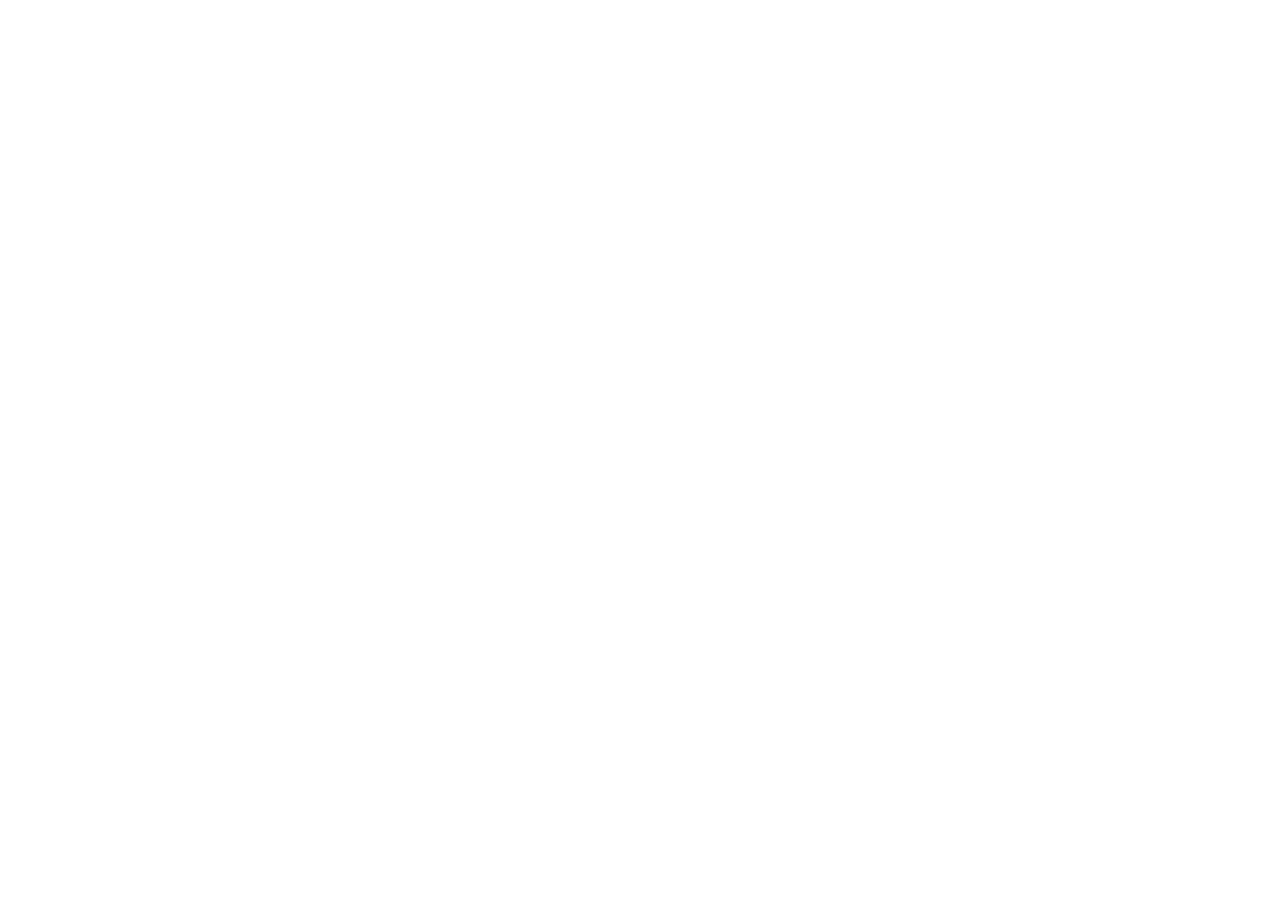
==== index.html @ d44e19df ":tada: start project an page login and forgotten" ====
<!DOCTYPE html>
<html lang="en">
  <head>
    <meta charset="UTF-8" />
    <meta http-equiv="X-UA-Compatible" content="IE=edge" />
    <meta name="viewport" content="width=device-width, initial-scale=1.0" />
    <!-- FONT -->
    <link rel="preconnect" href="https://fonts.googleapis.com" />
    <link rel="preconnect" href="https://fonts.gstatic.com" crossorigin />
    <link
      href="https://fonts.googleapis.com/css2?family=Quicksand:wght@300;500;700&display=swap"
      rel="stylesheet"
    />
    <style>
      :root {
        --very-light-pink: #c7c7c7;
        --white: #fff;
        --black: #000;
        --text-input-field: #f7f7f7;
        --hospital-green: #acd9b2;
      }
    </style>
    <title>Yard</title>
  </head>
  <body></body>
</html>
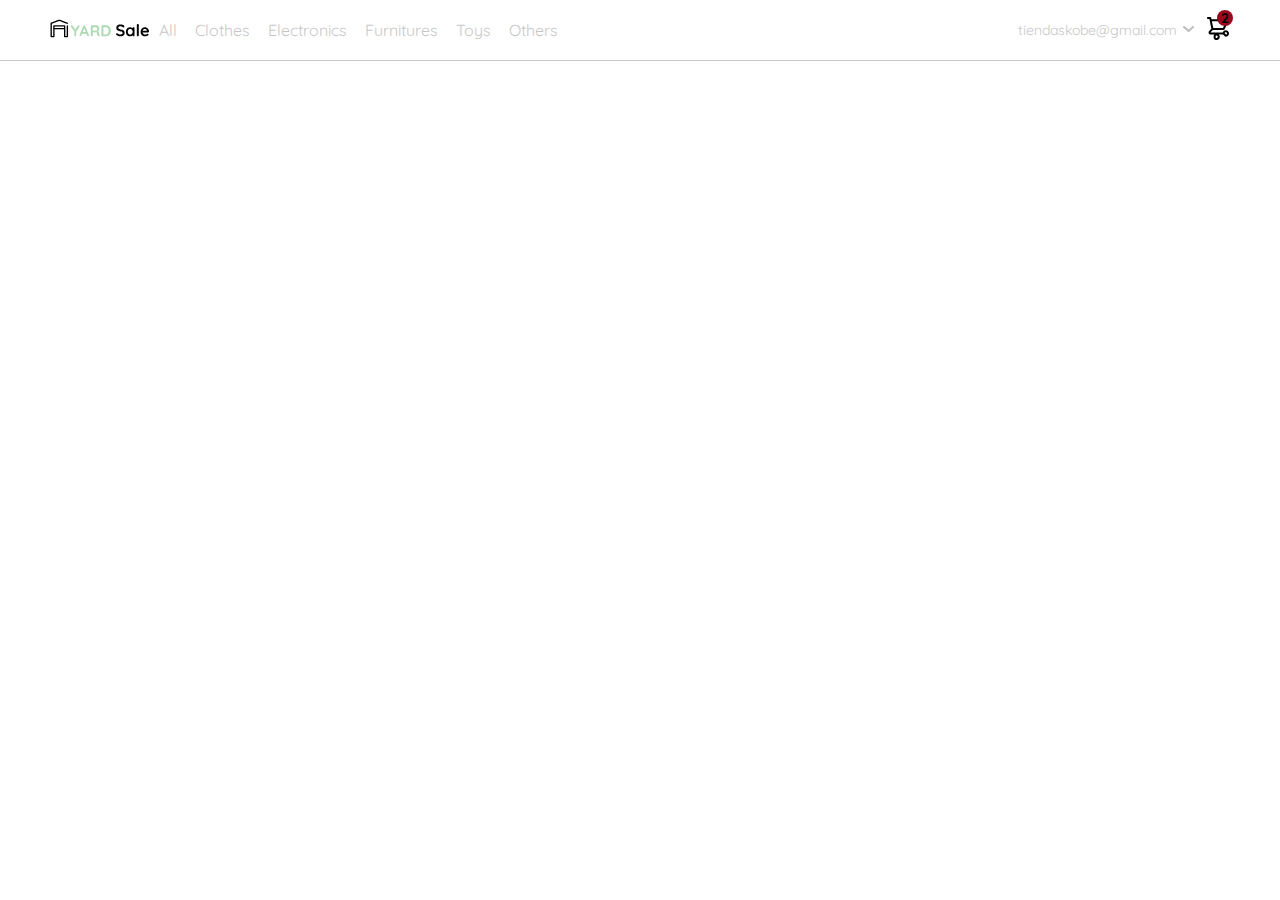
==== commit dca32120: ":sparkles: merge menu with index" ====
--- a/index.html
+++ b/index.html
@@ -4,23 +4,57 @@
     <meta charset="UTF-8" />
     <meta http-equiv="X-UA-Compatible" content="IE=edge" />
     <meta name="viewport" content="width=device-width, initial-scale=1.0" />
-    <!-- FONT -->
-    <link rel="preconnect" href="https://fonts.googleapis.com" />
-    <link rel="preconnect" href="https://fonts.gstatic.com" crossorigin />
-    <link
-      href="https://fonts.googleapis.com/css2?family=Quicksand:wght@300;500;700&display=swap"
-      rel="stylesheet"
-    />
-    <style>
-      :root {
-        --very-light-pink: #c7c7c7;
-        --white: #fff;
-        --black: #000;
-        --text-input-field: #f7f7f7;
-        --hospital-green: #acd9b2;
-      }
-    </style>
-    <title>Yard</title>
+    
+    <link rel="preconnect" href="https://fonts.googleapis.com">
+<link rel="preconnect" href="https://fonts.gstatic.com" crossorigin>
+<link href="https://fonts.googleapis.com/css2?family=Quicksand:wght@300;500;700&display=swap" rel="stylesheet">
+<link rel="stylesheet" href="./assets/css/style.css">
+    <title>Tiendas Kobe</title>
+    
   </head>
-  <body></body>
+  <body>
+    <nav>
+      <img class="menu" src="./assets/icons/icon_menu.svg" alt="menu" />
+
+      <div class="navbar-left">
+        <img class="logo" src="./assets/logos/logo_yard_sale.svg" alt="logo" />
+        <ul class="nabvar-left_menu">
+          <li><a href="/">All</a></li>
+          <li><a href="/">Clothes</a></li>
+          <li><a href="/">Electronics</a></li>
+          <li><a href="/">Furnitures</a></li>
+          <li><a href="/">Toys</a></li>
+          <li><a href="/">Others</a></li>
+        </ul>
+      </div>
+      <div class="navbar-right">
+        <ul>
+          <li class="nabvar-email">
+            tiendaskobe@gmail.com
+            <img src="./assets/icons/flechita.svg" alt="" />
+          </li>
+
+          <li>
+            <img
+              class="navbar-shopping-cart"
+              src="./assets/icons/icon_shopping_cart.svg"
+              alt="Shoppping Cart"
+            />
+            <div class="number">2</div>
+          </li>
+        </ul>
+      </div>
+
+      <div class="desktop-menu inactive">
+        <ul>
+          <li><a href="#">My orders</a></li>
+          <li><a href="#">My account</a></li>
+          <li><a href="#">Sign out</a></li>
+        </ul>
+      </div>
+    </nav>
+
+
+    <script src="./assets/js/main.js"></script>
+  </body>
 </html>
--- a/assets/css/style.css
+++ b/assets/css/style.css
@@ -0,0 +1,214 @@
+:root {
+  --very-light-pink: #c7c7c7;
+  --white: #fff;
+  --black: #000;
+  --text-input-field: #f7f7f7;
+
+  --hospital-purple: #9a081d;
+  --sm: 14px;
+  --md: 16px;
+  --lg: 18px;
+}
+body {
+  margin: 0;
+  padding: 0;
+  font-family: "Quicksand", sans-serif;
+}
+
+.inactive {
+  display: none;
+}
+
+.nabvar-left_menu {
+  display: none;
+}
+
+.nabvar-email {
+  display: none;
+}
+nav {
+  display: flex;
+  justify-content: space-between;
+  align-items: center;
+  border-bottom: 1px solid var(--very-light-pink);
+  padding: 0 20px;
+}
+
+.nabvar-email {
+  color: var(--very-light-pink);
+  font-size: var(--sm);
+  cursor: pointer;
+}
+.navbar-right {
+  position: relative;
+}
+.navbar-right ul {
+  list-style-type: none;
+}
+
+.navbar-right div {
+  width: 16px;
+  height: 16px;
+  background-color: var(--hospital-purple);
+  border-radius: 50%;
+  font-size: var(--sm);
+  font-weight: bold;
+  position: absolute;
+  top: 10px;
+  right: -3px;
+  display: flex;
+  justify-content: center;
+  align-items: center;
+}
+
+.desktop-menu {
+  width: 100px;
+  background-color: var(--white);
+  height: auto;
+  border: 1px solid var(--very-light-pink);
+  border-radius: 6px;
+  padding: 20px 20px 0 20px;
+  position: absolute;
+  top: 60px;
+  right: 60px;
+}
+.desktop-menu ul {
+  list-style: none;
+  padding: 0;
+  margin: 0;
+  text-align: end;
+}
+.desktop-menu a {
+  text-decoration: none;
+  color: var(--black);
+  margin-bottom: 20px;
+  display: inline-block;
+}
+
+.desktop-menu ul li:last-child {
+  padding-top: 20px;
+  border-top: 1px solid var(--very-light-pink);
+}
+
+.desktop-menu ul li:nth-child(1),
+.desktop-menu ul li:nth-child(2) {
+  font-weight: bold;
+}
+
+.desktop-menu ul li:last-child a {
+  color: var(--hospital-purple);
+  font-size: var(--sm);
+}
+
+.my-order-container {
+  padding: 20px;
+}
+
+.order {
+  display: grid;
+  grid-template-columns: auto 1fr auto;
+  gap: 16px;
+  margin-bottom: 12px;
+  align-items: center;
+}
+.my-order-content {
+  display: flex;
+  flex-direction: column;
+}
+
+.product-price {
+  font-weight: bold;
+}
+
+.date-product {
+  font-weight: bold;
+}
+
+.count-articles {
+  color: var(--very-light-pink);
+}
+
+.order p:nth-child(1) {
+  display: flex;
+  flex-direction: column;
+}
+
+.my-order p {
+  display: flex;
+  flex-direction: column;
+}
+.order p span:nth-child(1) {
+  font-size: var(--md);
+  font-weight: bold;
+}
+.order p span:nth-child(2) {
+  font-size: var(--sm);
+  color: var(--very-light-pink);
+}
+.order p:nth-child(2) {
+  text-align: end;
+  font-weight: bold;
+}
+
+.title {
+  font: var(--lg);
+  margin-bottom: 40px;
+  font-weight: bold;
+}
+
+.logo {
+  width: 100px;
+}
+
+@media (min-width: 640px) {
+  nav {
+    justify-content: space-between;
+    padding: 0 50px;
+  }
+
+  .menu {
+    display: none;
+  }
+
+  .navbar-left {
+    display: flex;
+  }
+  .navbar-right ul,
+  .navbar-left ul {
+    list-style-type: none;
+    padding: 0;
+    margin: 0;
+    display: flex;
+    align-items: center;
+    height: 60px;
+  }
+
+  .nabvar-left_menu {
+    display: block;
+  }
+
+  .nabvar-email {
+    display: block;
+    margin-right: 14px;
+  }
+
+  .nabvar-email img {
+    margin-left: 4px;
+    transform: rotate(90deg);
+  }
+
+  .navbar-left ul li a,
+  .navbar-right ul li a {
+    text-decoration: none;
+    color: var(--very-light-pink);
+    border: 1px solid var(--white);
+    padding: 8px;
+    border-radius: 8px;
+  }
+
+  .navbar-left ul li a:hover,
+  .navbar-right ul li a:hover {
+    border: 1px solid var(--hospital-purple);
+    color: var(--hospital-purple);
+  }
+}
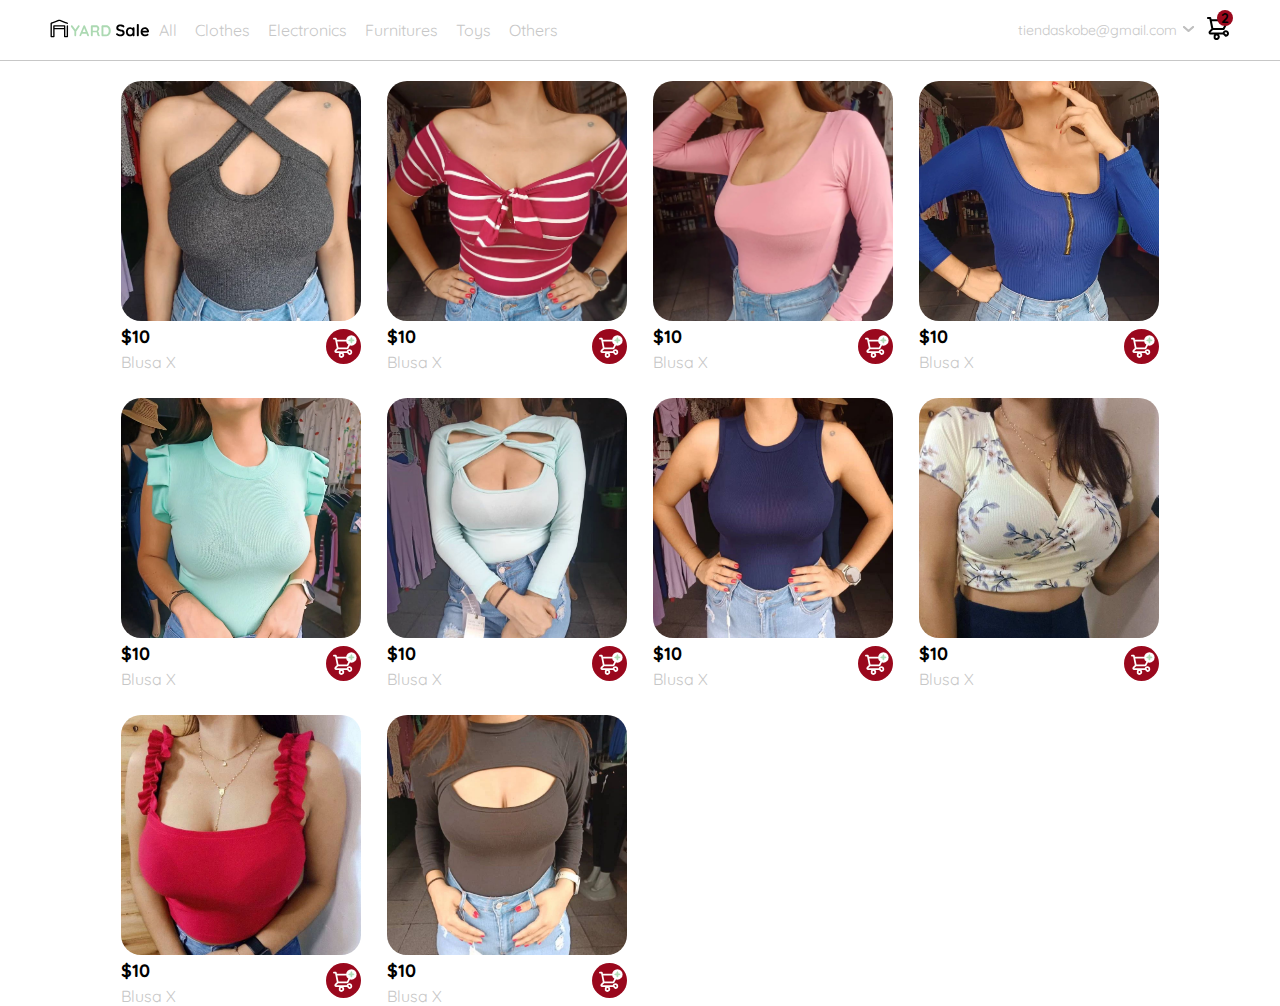
==== commit 45c3f4d2: ":tada: create arrays products and render" ====
--- a/index.html
+++ b/index.html
@@ -52,7 +52,125 @@
           <li><a href="#">Sign out</a></li>
         </ul>
       </div>
+      <div class="menu-mobile inactive">
+        <ul>
+            <li>CATEGORIES</li>
+            <li>All</li>
+            <li>CLothes</li>
+            <li>Electronics</li>
+            <li>Furnitures</li>
+            <li>Toys</li>
+            <li>Others</li>
+            
+            
+        </ul>
+        <ul>
+            <li>My Orders</li>
+            <li>My account</li>
+        </ul>
+        <ul>
+            <li class="email">kobetiendas@gmail.com</li>
+            <li class="sign-out">Sign out</li>
+        </ul>
+            </div>
     </nav>
+
+    <aside class="my-order inactive">
+      <div class="my-order-container">
+        <div class="title-container">
+          <img src="./assets/icons/flechita.svg" alt="arrow">
+          <p class="title">My order</p>
+          </div>
+        
+        <div class="shopping-cart">
+          <div class="cart_product">
+            <img
+              class="cart-image"
+              src="./assets/images/blusas/295560932_778979743233538_185955359791984085_n.webp"
+              alt=""
+            />
+            <p>Blusa X</p>
+          </div>
+          <div class="price-x">
+            <p class="product-price">$120</p>
+          <img src="./assets/icons/icon_close.png" alt="close" />
+          </div>
+        </div>
+        <div class="shopping-cart">
+          <div class="cart_product">
+            <img
+              class="cart-image"
+              src="./assets/images/blusas/295560932_778979743233538_185955359791984085_n.webp"
+              alt=""
+            />
+            <p>Blusa X</p>
+          </div>
+          <div class="price-x">
+            <p class="product-price">$120</p>
+          <img src="./assets/icons/icon_close.png" alt="close" />
+          </div>
+        </div>
+        <div class="shopping-cart">
+          <div class="cart_product">
+            <img
+              class="cart-image"
+              src="./assets/images/blusas/295560932_778979743233538_185955359791984085_n.webp"
+              alt=""
+            />
+            <p>Blusa X</p>
+          </div>
+          <div class="price-x">
+            <p class="product-price">$120</p>
+          <img src="./assets/icons/icon_close.png" alt="close" />
+          </div>
+        </div>
+          <div class="shopping-cart">
+            <div class="cart_product">
+              <img
+                class="cart-image"
+                src="./assets/images/blusas/295560932_778979743233538_185955359791984085_n.webp"
+                alt=""
+              />
+              <p>Blusa X</p>
+            </div>
+            <div class="price-x">
+              <p class="product-price">$120</p>
+            <img src="./assets/icons/icon_close.png" alt="close" />
+            </div>
+          </div>
+          <div class="shopping-cart">
+            <div class="cart_product">
+              <img
+                class="cart-image"
+                src="./assets/images/blusas/295560932_778979743233538_185955359791984085_n.webp"
+                alt=""
+              />
+              <p>Blusa X</p>
+            </div>
+            <div class="price-x">
+              <p class="product-price">$120</p>
+            <img src="./assets/icons/icon_close.png" alt="close" />
+            </div>
+          </div>
+          <div class="my-order-content">
+            <div>
+              <p class="date-product">Total</p>
+              
+            </div>
+            <p class="product-price">$560</p>
+          </div>
+          <button type="submit" class="button-primary button-create-account">
+            Checkout
+          </button>
+      </div>
+      
+    </aside>
+
+    <section class="main-section">
+      <div class="card__container">
+        
+      </div>
+    </section>
 
 
     <script src="./assets/js/main.js"></script>
--- a/assets/css/style.css
+++ b/assets/css/style.css
@@ -61,8 +61,98 @@
   align-items: center;
 }
 
+.menu-mobile {
+  background-color: var(--white);
+  padding: 24px;
+  position: absolute;
+  top: 62px;
+  
+}
+
+.menu-mobile ul:nth-child(1) {
+  border-bottom: 1px solid var(--very-light-pink);
+}
+
+.menu-mobile ul {
+  list-style-type: none;
+  color: var(--black);
+  font-weight: bold;
+  padding: 0;
+  margin: 24px 0 0;
+}
+
+.menu-mobile ul li {
+  margin-bottom: 24px;
+}
+
+.email {
+  font-weight: 300;
+  font-size: var(--sm);
+  margin-top: 70px;
+}
+
+.sign-out {
+  color: var(--hospital-purple);
+  font-size: var(--sm);
+}
+
+.my-order {
+  width: 100%;
+}
+
+.my-order-content {
+  background-color: var(--text-input-field);
+  border-radius: 8px;
+  padding: 20px 20px;
+  display: flex;
+  justify-content: space-between;
+  align-items: center;
+  margin-top: 20px;
+}
+
+.title {
+  font-weight: bold;
+  font-size: var(--lg);
+}
+
+.title-container {
+  display: flex;
+}
+.title-container img {
+  transform: rotate(180deg);
+  margin-right: 14px;
+}
+
+.my-order-container {
+  padding: 20px;
+}
+
+.order {
+  display: grid;
+  grid-template-columns: auto 1fr auto;
+  gap: 16px;
+  margin-bottom: 12px;
+  align-items: center;
+}
+
+.product-price {
+  font-weight: bold;
+}
+
+.date-product {
+  font-weight: bold;
+}
+
+.count-articles {
+  color: var(--very-light-pink);
+}
+
+.order p:nth-child(1) {
+  display: flex;
+  flex-direction: column;
+}
+
 .desktop-menu {
-  width: 100px;
   background-color: var(--white);
   height: auto;
   border: 1px solid var(--very-light-pink);
@@ -100,43 +190,6 @@
   font-size: var(--sm);
 }
 
-.my-order-container {
-  padding: 20px;
-}
-
-.order {
-  display: grid;
-  grid-template-columns: auto 1fr auto;
-  gap: 16px;
-  margin-bottom: 12px;
-  align-items: center;
-}
-.my-order-content {
-  display: flex;
-  flex-direction: column;
-}
-
-.product-price {
-  font-weight: bold;
-}
-
-.date-product {
-  font-weight: bold;
-}
-
-.count-articles {
-  color: var(--very-light-pink);
-}
-
-.order p:nth-child(1) {
-  display: flex;
-  flex-direction: column;
-}
-
-.my-order p {
-  display: flex;
-  flex-direction: column;
-}
 .order p span:nth-child(1) {
   font-size: var(--md);
   font-weight: bold;
@@ -150,14 +203,106 @@
   font-weight: bold;
 }
 
-.title {
-  font: var(--lg);
-  margin-bottom: 40px;
+.product-price {
+  font-weight: bold;
+}
+
+.date-product {
+  font-weight: bold;
+}
+
+.count-articles {
+  color: var(--very-light-pink);
+}
+.cart-image {
+  width: 70px;
+  height: 70px;
+  object-fit: cover;
+  border-radius: 10px;
+}
+/* .cart_product {
+  display: flex;
+  gap: 20px;
+  align-items: center;
+  color: var(--very-light-pink);
+} */
+.shopping-cart {
+  display: flex;
+  align-items: center;
+  justify-content: space-between;
+
+  padding-top: 20px;
+}
+
+.button-primary {
+  background-color: var(--hospital-purple);
+  color: var(--white);
+  border: none;
+  width: 100%;
+  border-radius: 8px;
+  padding: 20px;
+  font-size: var(--md);
+  margin-top: 20px;
+  cursor: pointer;
   font-weight: bold;
 }
 
 .logo {
   width: 100px;
+}
+
+.price-x {
+  display: flex;
+  align-items: center;
+  gap: 15px;
+}
+
+.card__container {
+  display: grid;
+  grid-template-columns: repeat(auto-fill, 180px);
+  gap: 26px;
+  justify-content: center;
+  margin-top: 20px;
+}
+
+.card__product {
+  width: 180px;
+}
+
+.product__image {
+  width: 100%;
+  border-radius: 20px;
+  height: 180px;
+  object-fit: cover;
+}
+
+figure {
+  margin: 0;
+}
+
+figure img {
+  width: 35px;
+  height: 35px;
+}
+
+.product-info {
+  display: flex;
+  justify-content: space-between;
+  align-items: center;
+}
+
+.product__price {
+  font-weight: bold;
+  font-size: var(--md);
+  margin-top: 0;
+  margin-bottom: 4px;
+}
+
+.product__name {
+  color: var(--very-light-pink);
+  font-size: var(--sm);
+  margin-top: 0;
+  margin-bottom: 0;
 }
 
 @media (min-width: 640px) {
@@ -167,6 +312,10 @@
   }
 
   .menu {
+    display: none;
+  }
+
+  .menu-mobile {
     display: none;
   }
 
@@ -211,4 +360,37 @@
     border: 1px solid var(--hospital-purple);
     color: var(--hospital-purple);
   }
-}
+
+  .my-order {
+    max-width: 400px;
+    position: absolute;
+    right: 0;
+  }
+
+  .card__container {
+    display: grid;
+    grid-template-columns: repeat(auto-fill, 240px);
+    gap: 26px;
+    place-content: center;
+  }
+
+  .card__product {
+    width: 240px;
+  }
+
+  .product__image {
+    width: 100%;
+    border-radius: 20px;
+    height: 240px;
+    object-fit: cover;
+  }
+
+  .product__name {
+    font-size: var(--md);
+  }
+
+  .product__price {
+    font-size: var(--lg);
+  }
+  
+}
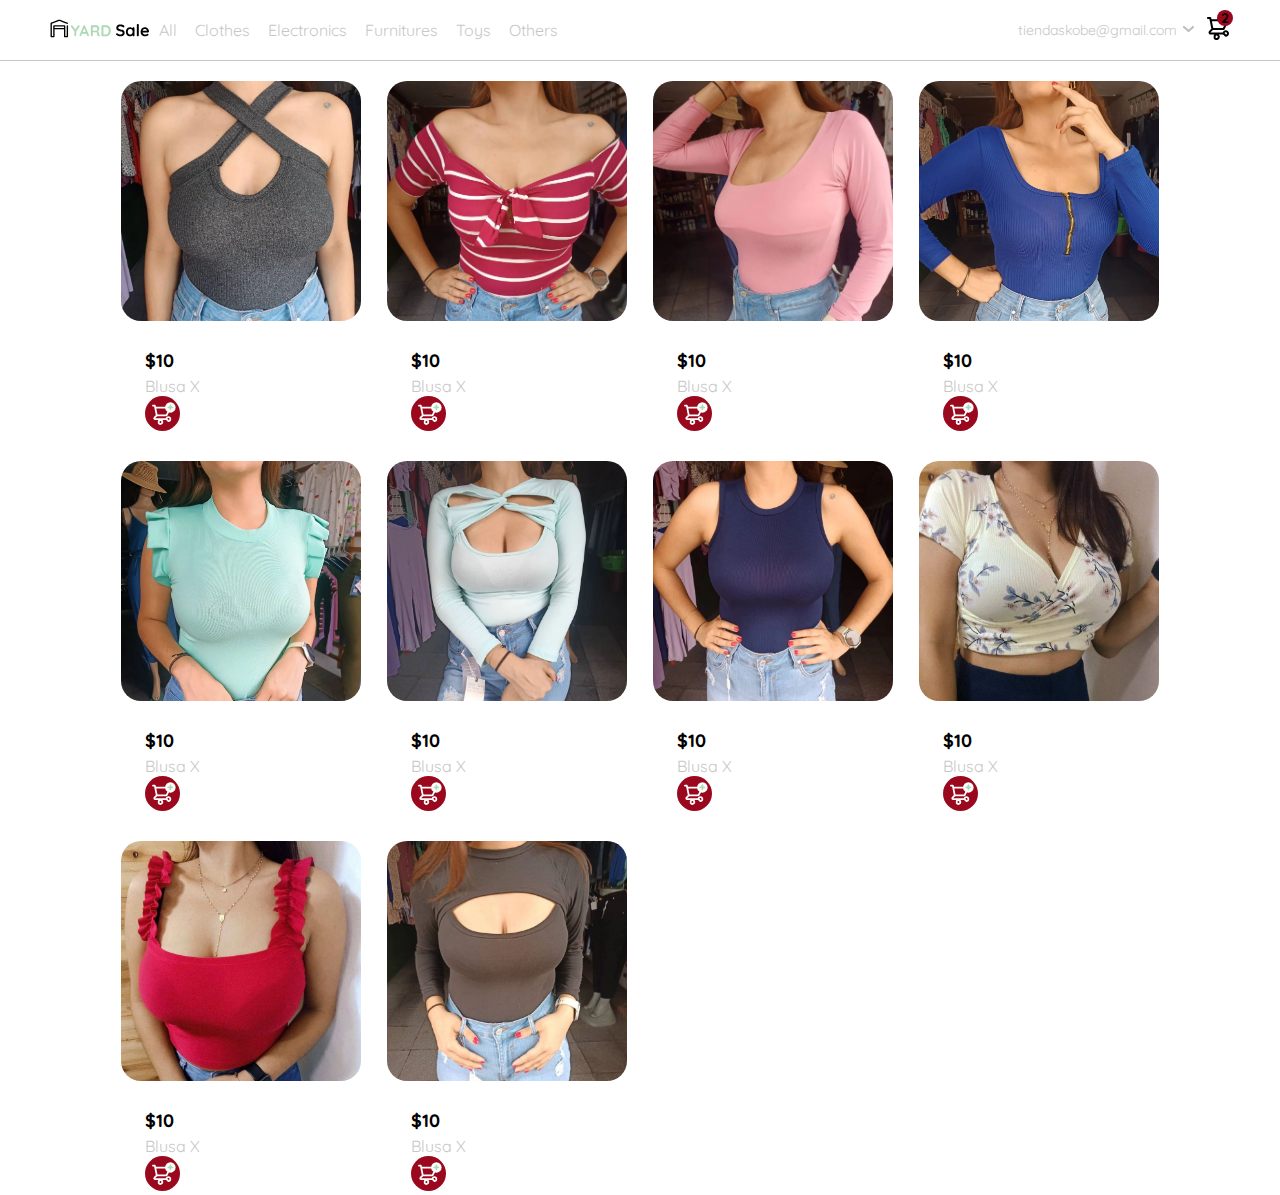
==== commit cb4de7c9: ":tada: add page product details" ====
--- a/index.html
+++ b/index.html
@@ -171,7 +171,33 @@
         
       </div>
     </section>
-
+    <aside id="productDetail" class="product-details inactive">
+      <div class="product-details-close">
+        <img src="./assets/icons/icon_close.png" alt="close" />
+      </div>
+      <img
+        src="./assets/images/vestidos/307222810_778176520159507_6371085434042221584_n.webp"
+        alt=""
+      />
+      <div class="product-info">
+        <p class="product__price">$35,00</p>
+        <p class="product__name">Bike</p>
+        <p class="product__description">
+          Lorem ipsum dolor sit amet consectetur adipisicing elit. Facere
+          quisquam nemo saepe necessitatibus nostrum voluptate fugit tenetur
+          cupiditate, exercitationem pariatur tempora architecto ut quia.
+          Repudiandae veniam repellendus fugit, porro, quisquam unde velit
+          asperiores similique saepe iusto doloribus quam sint consequuntur.
+          Dolorum sunt, praesentium non labore doloribus veniam porro ratione!
+          Numquam?
+        </p>
+
+        <button class="button-primary">
+          <img src="./assets/icons/bt_add_to_cart.svg" alt="" />
+          add to card
+        </button>
+      </div>
+    </aside>
 
     <script src="./assets/js/main.js"></script>
   </body>
--- a/assets/css/style.css
+++ b/assets/css/style.css
@@ -66,7 +66,8 @@
   padding: 24px;
   position: absolute;
   top: 62px;
-  
+  width: 100%;
+  left: 0;
 }
 
 .menu-mobile ul:nth-child(1) {
@@ -285,11 +286,6 @@
   height: 35px;
 }
 
-.product-info {
-  display: flex;
-  justify-content: space-between;
-  align-items: center;
-}
 
 .product__price {
   font-weight: bold;
@@ -303,6 +299,42 @@
   font-size: var(--sm);
   margin-top: 0;
   margin-bottom: 0;
+}
+
+.product-details {
+  padding-bottom: 24px;
+  top: 61px;
+  background-color: var(--white);
+}
+
+.product-details-close {
+  background-color: var(--white);
+  width: 14px;
+  height: 14px;
+  position: absolute;
+  top: 6px;
+  left: 14px;
+  padding: 12px;
+  z-index: 2;
+  border-radius: 50%;
+}
+
+.product-details > img:nth-child(2) {
+  width: 100%;
+  height: 360px;
+
+  object-position: right top;
+  object-fit: cover;
+  border-radius: 0 0 20px 20px;
+}
+
+.product-details-close img:hover {
+  cursor: pointer;
+}
+
+.product-info {
+  margin: 24px 24px 0 24px;
+  
 }
 
 @media (min-width: 640px) {
@@ -392,5 +424,10 @@
   .product__price {
     font-size: var(--lg);
   }
-  
-}
+
+  .product-details {
+    position: absolute;
+    right: 0;
+    width: 400px;
+  }
+}
